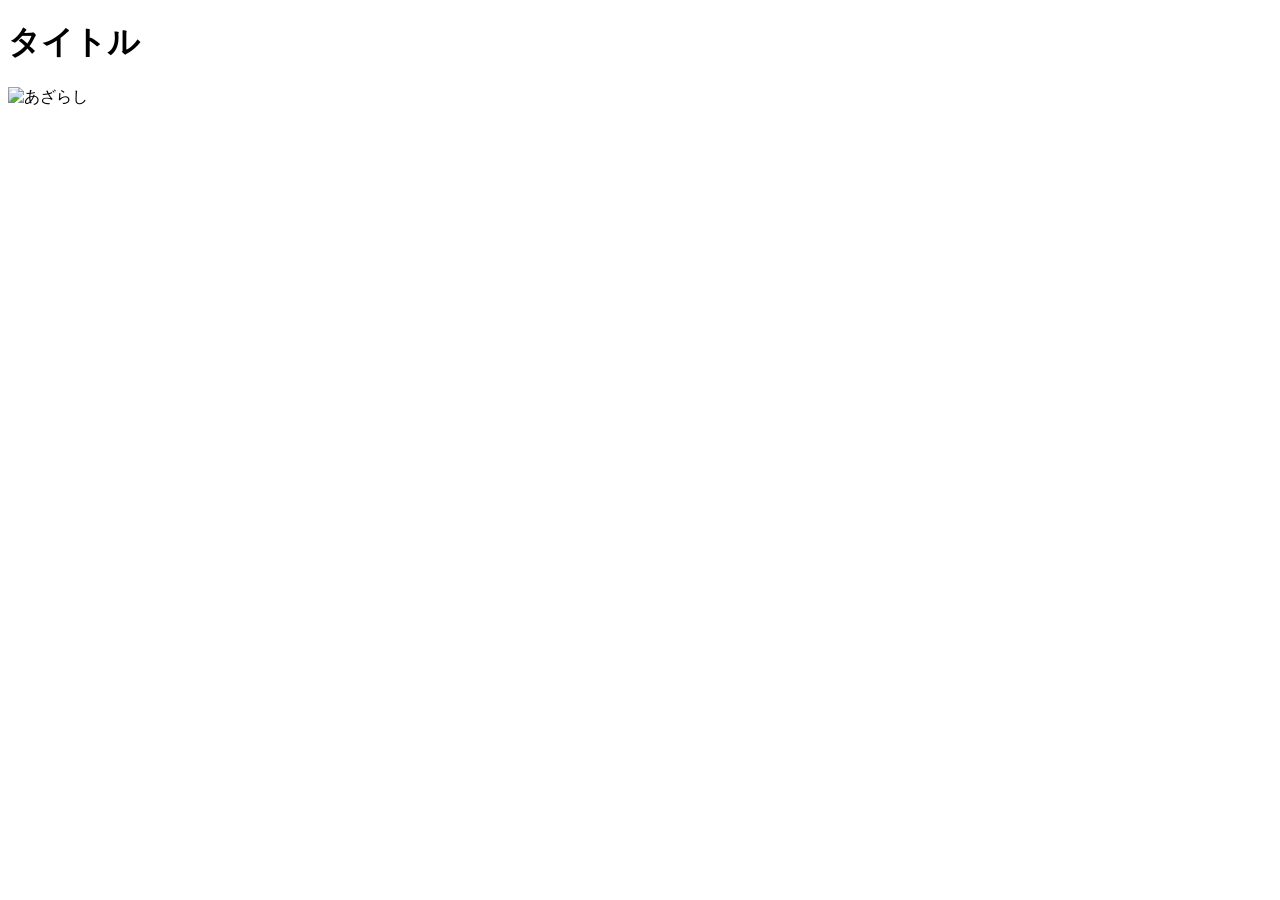
==== index.html @ 29871ab4 "Add files via upload" ====
<!-- ここに HTML のコードを書きましょう。index.html というファイルの名前は変更しないでください -->
<!DOCTYPE html>
<html lang="ja">

<head>
  <meta charset="UTF-8">
  <meta name="viewport" content="width=device-width, initial-scale=1.0">
  <link rel="stylesheet" href="style.css">
  <title>タイトル</title>
</head>

<body>
  <h1>タイトル</h1>
  <img src="./images/example.png" alt="あざらし">
  <script src="script.js"></script>
</body>

</html>
---- style.css ----
/* ここに CSS のコードを書きましょう */
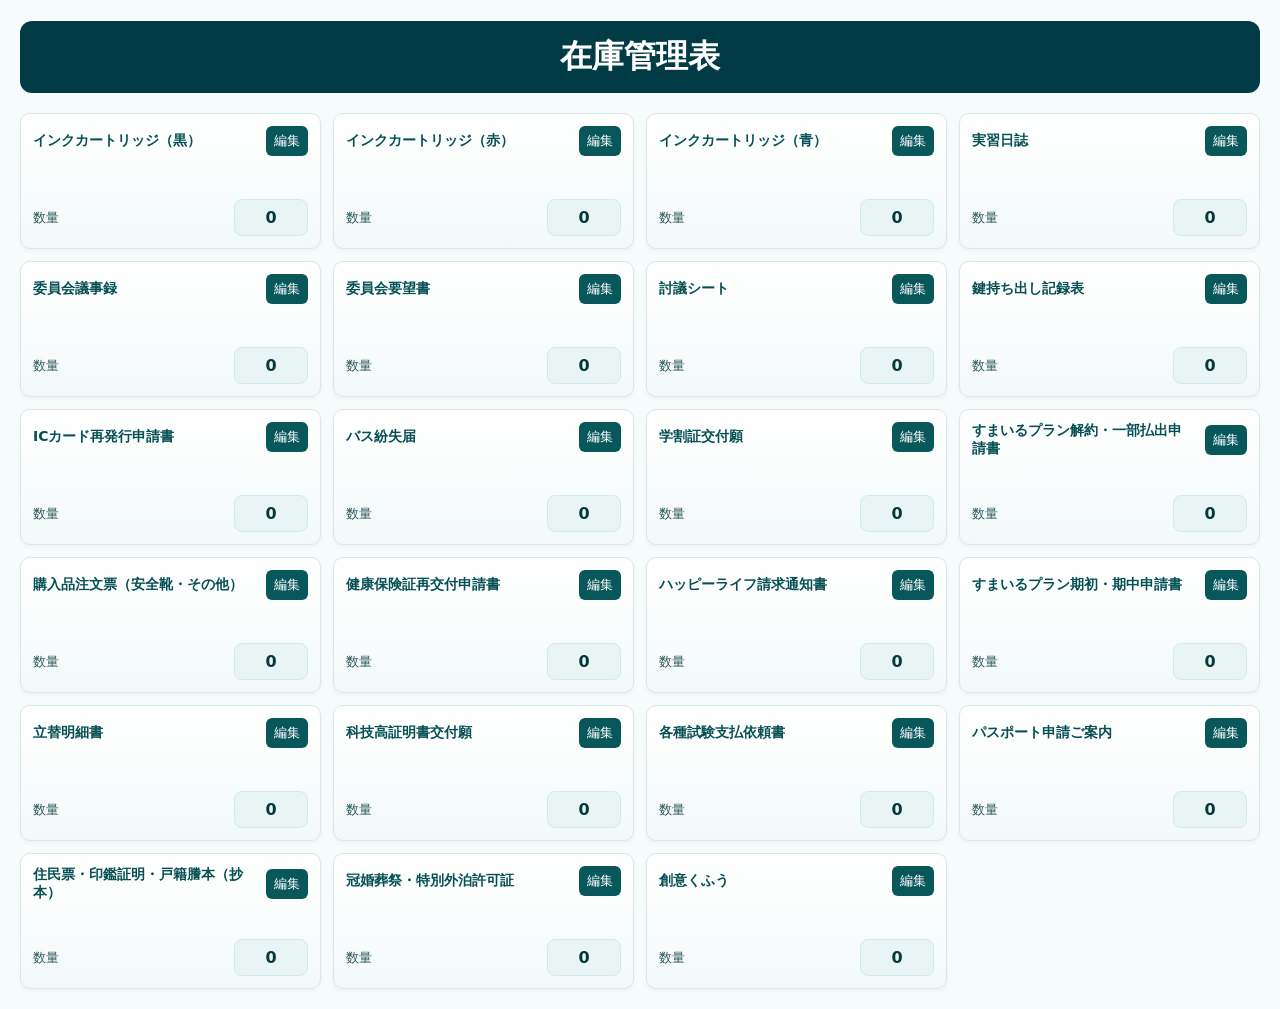
==== commit 91f6d55e: "Add files via upload" ====
--- a/index.html
+++ b/index.html
@@ -1,18 +1,410 @@
-<!-- ここに HTML のコードを書きましょう。index.html というファイルの名前は変更しないでください -->
-<!DOCTYPE html>
+
+<!doctype html>
 <html lang="ja">
+<head>
+<meta charset="UTF-8" />
+<meta name="viewport" content="width=device-width,initial-scale=1.0" />
+<title>在庫管理</title>
+<style>
+    /* ベース */
+    body{
+      font-family: system-ui, -apple-system, "Hiragino Kaku Gothic ProN", "Yu Gothic", Meiryo, sans-serif;
+      margin: 20px;
+      background: #f6fbfb;
+      color: #0b2a2f;
+    }
+    h1{
+      background-color: #003B46;
+      border-radius: 12px;
+      text-align: center;
+      color: white;
+      padding: 14px;
+      margin-bottom: 20px;
+    }
+    /* グリッド（カード一覧） */
+    .grid {
+      display: grid;
+      grid-template-columns: repeat(auto-fill, minmax(240px, 1fr));
+      gap: 12px;
+    }
+    /* カード */
+    .card {
+      background: linear-gradient(180deg,#ffffff,#f3f9f9);
+      border: 1px solid #d7e8e8;
+      border-radius: 10px;
+      padding: 12px;
+      box-shadow: 0 2px 4px rgba(0,0,0,0.04);
+      display: flex;
+      flex-direction: column;
+      justify-content: space-between;
+      min-height: 110px;
+    }
+    .card-header{
+      display:flex;
+      align-items:center;
+      justify-content:space-between;
+      gap:8px;
+    }
+    .item-name {
+      font-weight: 600;
+      font-size: 14px;
+      color: #054f52;
+      text-align: left;
+      flex:1;
+      margin-right:8px;
+    }
+    /* ボタン（品名を編集する） */
+    .open-popup {
+      background: #07575B;
+      color: white;
+      border: 0;
+      border-radius: 6px;
+      padding: 6px 8px;
+      cursor: pointer;
+      font-size: 13px;
+    }
+    .open-popup:active { transform: translateY(1px); }
+    /* 数量表示 */
+    .qty-box {
+      margin-top: 12px;
+      display:flex;
+      align-items:center;
+      justify-content:space-between;
+      gap:12px;
+    }
+    .qty-label {
+      font-size: 13px;
+      color: #2b595a;
+    }
+    .qty-value {
+      background: #e9f5f5;
+      border: 1px solid #cfecec;
+      padding: 8px 12px;
+      border-radius: 8px;
+      min-width:48px;
+      text-align:center;
+      font-weight:700;
+      color:#07383a;
+    }
+    /* ポップアップ */
+    #popup-wrapper{
+      display:none;
+      position:fixed;
+      inset:0;
+      background: rgba(0,0,0,0.4);
+      align-items: center;
+      justify-content: center;
+      z-index: 2000;
+    }
+    #popup-inside{
+      background: #fff;
+      padding: 18px;
+      border-radius: 10px;
+      min-width: 280px;
+      max-width: 95%;
+      box-shadow: 0 6px 20px rgba(0,0,0,0.2);
+      position: relative;
+    }
+    #popup-title{ margin:0 0 8px 0; font-size:18px; color:#052f30; }
+    #popup-inside p{ margin:0 0 10px 0; }
+    #close{
+      position:absolute;
+      right:8px;
+      top:8px;
+      border:0;
+      background:transparent;
+      font-size:20px;
+      cursor:pointer;
+    }
+    .counter{
+      display:flex;
+      gap:10px;
+      align-items:center;
+      justify-content:center;
+      margin-top:8px;
+    }
+    .counter button{
+      width:44px;
+      height:40px;
+      border-radius:8px;
+      border:1px solid #cfecec;
+      background:#f7ffff;
+      font-size:20px;
+      cursor:pointer;
+    }
+    #value{
+      min-width:56px;
+      text-align:center;
+      font-size:18px;
+      font-weight:700;
+    }
+    #confirm{
+      background:#07575B;
+      color:white;
+      border:0;
+      padding:8px 12px;
+      border-radius:8px;
+      cursor:pointer;
+    }
+    /* レスポンシブ微調整 */
+    @media (max-width:420px){
+      .grid { grid-template-columns: repeat(auto-fill, minmax(180px, 1fr)); }
+      .card { padding:10px; }
+    }
+</style>
+</head>
+<body>
+<h1>在庫管理表</h1>
+<div class="grid" id="items-grid">
+<!-- インク類 -->
+<div class="card">
+<div class="card-header">
+<div class="item-name">インクカートリッジ（黒）</div>
+<button class="open-popup" data-key="stock_ink_black" data-target="ink-b">編集</button>
+</div>
+<div class="qty-box">
+<div class="qty-label">数量</div>
+<div id="ink-b" class="qty-value">0</div>
+</div>
+</div>
+<div class="card">
+<div class="card-header">
+<div class="item-name">インクカートリッジ（赤）</div>
+<button class="open-popup" data-key="stock_ink_red" data-target="ink-r">編集</button>
+</div>
+<div class="qty-box">
+<div class="qty-label">数量</div>
+<div id="ink-r" class="qty-value">0</div>
+</div>
+</div>
+<div class="card">
+<div class="card-header">
+<div class="item-name">インクカートリッジ（青）</div>
+<button class="open-popup" data-key="stock_ink_blue" data-target="ink-bl">編集</button>
+</div>
+<div class="qty-box">
+<div class="qty-label">数量</div>
+<div id="ink-bl" class="qty-value">0</div>
+</div>
+</div>
+<!-- ユーザー指定の項目すべて追加 -->
+<div class="card">
+<div class="card-header">
+<div class="item-name">実習日誌</div>
+<button class="open-popup" data-key="stock_doc_jisshu" data-target="d-jisshu">編集</button>
+</div>
+<div class="qty-box">
+<div class="qty-label">数量</div>
+<div id="d-jisshu" class="qty-value">0</div>
+</div>
+</div>
+<div class="card">
+<div class="card-header">
+<div class="item-name">委員会議事録</div>
+<button class="open-popup" data-key="stock_doc_iinkai_gijiroku" data-target="d-gijiroku">編集</button>
+</div>
+<div class="qty-box">
+<div class="qty-label">数量</div>
+<div id="d-gijiroku" class="qty-value">0</div>
+</div>
+</div>
+<div class="card">
+<div class="card-header">
+<div class="item-name">委員会要望書</div>
+<button class="open-popup" data-key="stock_doc_iinkai_youbou" data-target="d-youbou">編集</button>
+</div>
+<div class="qty-box">
+<div class="qty-label">数量</div>
+<div id="d-youbou" class="qty-value">0</div>
+</div>
+</div>
+<div class="card">
+<div class="card-header">
+<div class="item-name">討議シート</div>
+<button class="open-popup" data-key="stock_doc_tougi" data-target="d-tougi">編集</button>
+</div>
+<div class="qty-box">
+<div class="qty-label">数量</div>
+<div id="d-tougi" class="qty-value">0</div>
+</div>
+</div>
+<div class="card">
+<div class="card-header">
+<div class="item-name">鍵持ち出し記録表</div>
+<button class="open-popup" data-key="stock_doc_key_log" data-target="d-keylog">編集</button>
+</div>
+<div class="qty-box">
+<div class="qty-label">数量</div>
+<div id="d-keylog" class="qty-value">0</div>
+</div>
+</div>
+<div class="card">
+<div class="card-header">
+<div class="item-name">ICカード再発行申請書</div>
+<button class="open-popup" data-key="stock_doc_ic_reissue" data-target="d-ic">編集</button>
+</div>
+<div class="qty-box">
+<div class="qty-label">数量</div>
+<div id="d-ic" class="qty-value">0</div>
+</div>
+</div>
+<div class="card">
+<div class="card-header">
+<div class="item-name">バス紛失届</div>
+<button class="open-popup" data-key="stock_doc_bus_lost" data-target="d-bus">編集</button>
+</div>
+<div class="qty-box">
+<div class="qty-label">数量</div>
+<div id="d-bus" class="qty-value">0</div>
+</div>
+</div>
+<div class="card">
+<div class="card-header">
+<div class="item-name">学割証交付願</div>
+<button class="open-popup" data-key="stock_doc_student_discount" data-target="d-stud">編集</button>
+</div>
+<div class="qty-box">
+<div class="qty-label">数量</div>
+<div id="d-stud" class="qty-value">0</div>
+</div>
+</div>
+<div class="card">
+<div class="card-header">
+<div class="item-name">すまいるプラン解約・一部払出申請書</div>
+<button class="open-popup" data-key="stock_doc_smile_cancel" data-target="d-smile-cancel">編集</button>
+</div>
+<div class="qty-box">
+<div class="qty-label">数量</div>
+<div id="d-smile-cancel" class="qty-value">0</div>
+</div>
+</div>
+<div class="card">
+<div class="card-header">
+<div class="item-name">購入品注文票（安全靴・その他）</div>
+<button class="open-popup" data-key="stock_doc_purchase_order" data-target="d-purchase">編集</button>
+</div>
+<div class="qty-box">
+<div class="qty-label">数量</div>
+<div id="d-purchase" class="qty-value">0</div>
+</div>
+</div>
+<div class="card">
+<div class="card-header">
+<div class="item-name">健康保険証再交付申請書</div>
+<button class="open-popup" data-key="stock_doc_health_reissue" data-target="d-health">編集</button>
+</div>
+<div class="qty-box">
+<div class="qty-label">数量</div>
+<div id="d-health" class="qty-value">0</div>
+</div>
+</div>
+<div class="card">
+<div class="card-header">
+<div class="item-name">ハッピーライフ請求通知書</div>
+<button class="open-popup" data-key="stock_doc_happylife" data-target="d-happy">編集</button>
+</div>
+<div class="qty-box">
+<div class="qty-label">数量</div>
+<div id="d-happy" class="qty-value">0</div>
+</div>
+</div>
+<div class="card">
+<div class="card-header">
+<div class="item-name">すまいるプラン期初・期中申請書</div>
+<button class="open-popup" data-key="stock_doc_smile_period" data-target="d-smile-period">編集</button>
+</div>
+<div class="qty-box">
+<div class="qty-label">数量</div>
+<div id="d-smile-period" class="qty-value">0</div>
+</div>
+</div>
+<div class="card">
+<div class="card-header">
+<div class="item-name">立替明細書</div>
+<button class="open-popup" data-key="stock_doc_tatekae" data-target="d-tatekae">編集</button>
+</div>
+<div class="qty-box">
+<div class="qty-label">数量</div>
+<div id="d-tatekae" class="qty-value">0</div>
+</div>
+</div>
+<div class="card">
+<div class="card-header">
+<div class="item-name">科技高証明書交付願</div>
+<button class="open-popup" data-key="stock_doc_tech_cert" data-target="d-techcert">編集</button>
+</div>
+<div class="qty-box">
+<div class="qty-label">数量</div>
+<div id="d-techcert" class="qty-value">0</div>
+</div>
+</div>
+<div class="card">
+<div class="card-header">
+<div class="item-name">各種試験支払依頼書</div>
+<button class="open-popup" data-key="stock_doc_exam_payment" data-target="d-exam">編集</button>
+</div>
+<div class="qty-box">
+<div class="qty-label">数量</div>
+<div id="d-exam" class="qty-value">0</div>
+</div>
+</div>
+<div class="card">
+<div class="card-header">
+<div class="item-name">パスポート申請ご案内</div>
+<button class="open-popup" data-key="stock_doc_passport" data-target="d-passport">編集</button>
+</div>
+<div class="qty-box">
+<div class="qty-label">数量</div>
+<div id="d-passport" class="qty-value">0</div>
+</div>
+</div>
+<div class="card">
+<div class="card-header">
+<div class="item-name">住民票・印鑑証明・戸籍謄本（抄本）</div>
+<button class="open-popup" data-key="stock_doc_certs" data-target="d-certs">編集</button>
+</div>
+<div class="qty-box">
+<div class="qty-label">数量</div>
+<div id="d-certs" class="qty-value">0</div>
+</div>
+</div>
+<div class="card">
+<div class="card-header">
+<div class="item-name">冠婚葬祭・特別外泊許可証</div>
+<button class="open-popup" data-key="stock_doc_special_leave" data-target="d-specialleave">編集</button>
+</div>
+<div class="qty-box">
+<div class="qty-label">数量</div>
+<div id="d-specialleave" class="qty-value">0</div>
+</div>
+</div>
+<div class="card">
+<div class="card-header">
+<div class="item-name">創意くふう</div>
+<button class="open-popup" data-key="stock_doc_creative" data-target="d-creative">編集</button>
+</div>
+<div class="qty-box">
+<div class="qty-label">数量</div>
+<div id="d-creative" class="qty-value">0</div>
+</div>
+</div>
+</div>
+<!-- 共通ポップアップ -->
+<div id="popup-wrapper" role="dialog" aria-modal="true" style="display:none;">
+<div id="popup-inside">
+<button id="close" aria-label="閉じる">×</button>
+<h2 id="popup-title">編集</h2>
+<p>数量を調整してください</p>
+<div class="counter">
+<button id="dec-btn" aria-label="減らす">ー</button>
+<div id="value">0</div>
+<button id="inc-btn" aria-label="増やす">＋</button>
+</div>
+<div style="display:flex; justify-content:flex-end; margin-top:12px;">
+<button id="confirm">決定</button>
+</div>
+</div>
+</div>
 
-<head>
-  <meta charset="UTF-8">
-  <meta name="viewport" content="width=device-width, initial-scale=1.0">
-  <link rel="stylesheet" href="style.css">
-  <title>タイトル</title>
-</head>
-
-<body>
-  <h1>タイトル</h1>
-  <img src="./images/example.png" alt="あざらし">
-  <script src="script.js"></script>
 </body>
-
 </html>
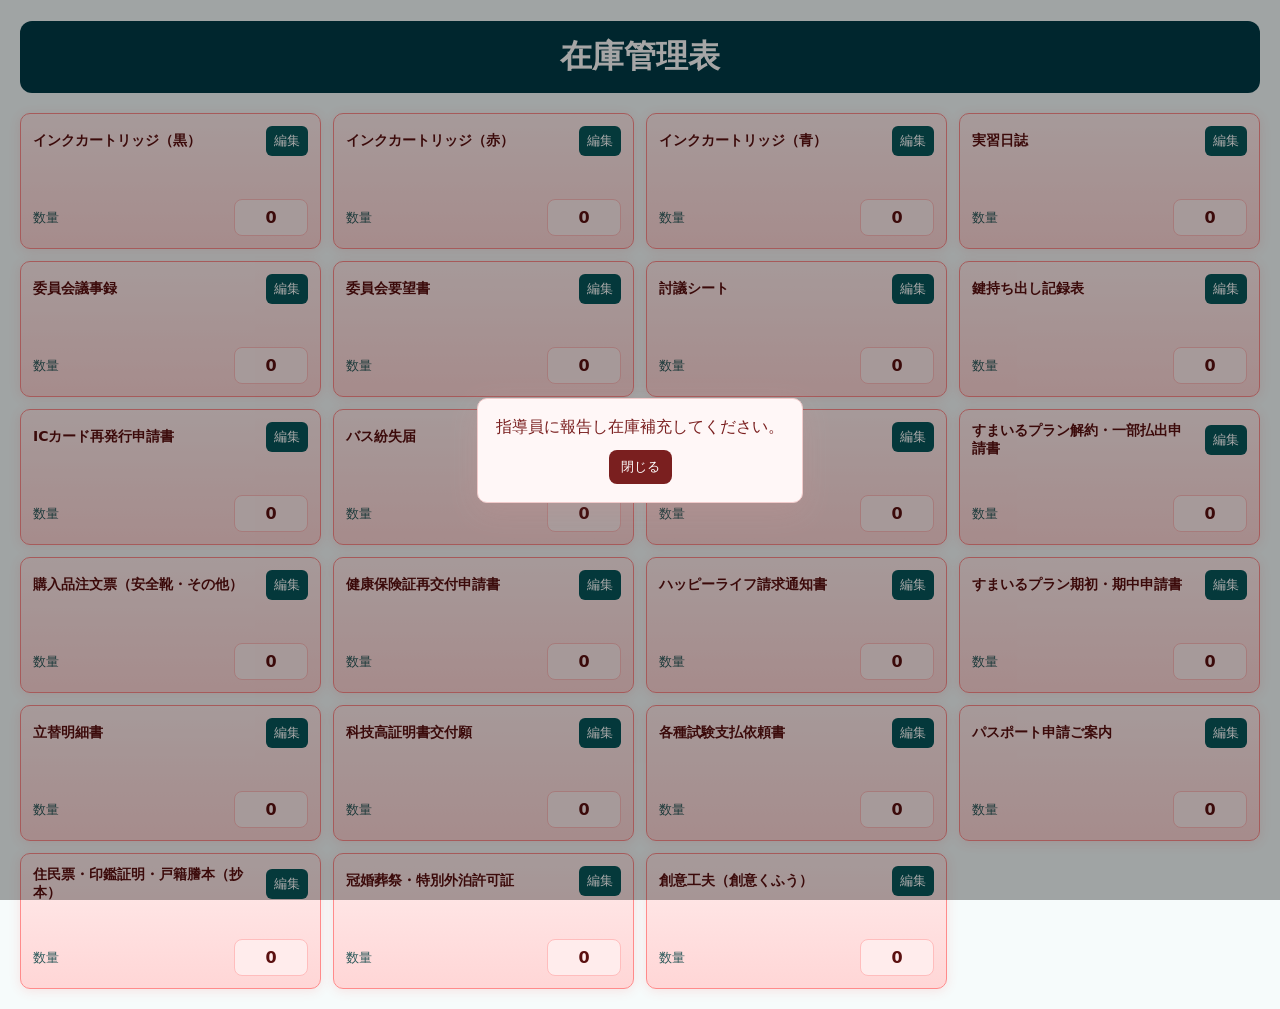
==== commit 59912619: "Rename index 2.html to index.html" ====
--- a/index.html
+++ b/index.html
@@ -4,7 +4,7 @@
 <head>
 <meta charset="UTF-8" />
 <meta name="viewport" content="width=device-width,initial-scale=1.0" />
-<title>在庫管理</title>
+<title>在庫管理🐶🐵🦆🐦‍⬛🦉</title>
 <style>
     /* ベース */
     body{
@@ -38,6 +38,7 @@
       flex-direction: column;
       justify-content: space-between;
       min-height: 110px;
+      transition: background-color 0.25s ease, border-color 0.25s ease, box-shadow 0.25s ease;
     }
     .card-header{
       display:flex;
@@ -86,7 +87,15 @@
       font-weight:700;
       color:#07383a;
     }
-    /* ポップアップ */
+    /* 在庫が閾値未満のときのスタイル（より濃い赤） */
+    .card.low-stock {
+      background: linear-gradient(180deg,#ffecec,#ffd6d6); /* 濃めの赤 */
+      border-color: #ff8b8b;
+      box-shadow: 0 2px 12px rgba(255,80,80,0.14);
+    }
+    .card.low-stock .item-name { color: #5b1010; }
+    .card.low-stock .qty-value { background:#ffecec; border-color:#ffbdbd; color:#5b1010; }
+    /* ポップアップ（編集） */
     #popup-wrapper{
       display:none;
       position:fixed;
@@ -131,7 +140,9 @@
       background:#f7ffff;
       font-size:20px;
       cursor:pointer;
-    }
+      user-select:none;
+    }
+    .counter button:active { transform: translateY(1px); }
     #value{
       min-width:56px;
       text-align:center;
@@ -146,6 +157,35 @@
       border-radius:8px;
       cursor:pointer;
     }
+    /* 警告用ポップアップ（低在庫の通知） */
+    #alert-wrapper{
+      display:none;
+      position:fixed;
+      inset:0;
+      background: rgba(0,0,0,0.35);
+      align-items:center;
+      justify-content:center;
+      z-index:3000;
+    }
+    #alert-box{
+      background:#fff7f7;
+      border:1px solid #f1caca;
+      color:#7a1f1f;
+      padding:18px;
+      border-radius:10px;
+      max-width:400px;
+      box-shadow:0 8px 30px rgba(250,150,150,0.12);
+      text-align:center;
+    }
+    #alert-box p{ margin:0 0 12px 0; font-size:16px; }
+    #alert-close{
+      background:#7a1f1f;
+      color:white;
+      border:0;
+      padding:8px 12px;
+      border-radius:8px;
+      cursor:pointer;
+    }
     /* レスポンシブ微調整 */
     @media (max-width:420px){
       .grid { grid-template-columns: repeat(auto-fill, minmax(180px, 1fr)); }
@@ -187,7 +227,7 @@
 <div id="ink-bl" class="qty-value">0</div>
 </div>
 </div>
-<!-- ユーザー指定の項目すべて追加 -->
+<!-- 以下、その他の項目 -->
 <div class="card">
 <div class="card-header">
 <div class="item-name">実習日誌</div>
@@ -198,6 +238,7 @@
 <div id="d-jisshu" class="qty-value">0</div>
 </div>
 </div>
+<!-- （省略せずに他のカードもあなたのまま残しています） -->
 <div class="card">
 <div class="card-header">
 <div class="item-name">委員会議事録</div>
@@ -380,7 +421,7 @@
 </div>
 <div class="card">
 <div class="card-header">
-<div class="item-name">創意くふう</div>
+<div class="item-name">創意工夫（創意くふう）</div>
 <button class="open-popup" data-key="stock_doc_creative" data-target="d-creative">編集</button>
 </div>
 <div class="qty-box">
@@ -389,15 +430,15 @@
 </div>
 </div>
 </div>
-<!-- 共通ポップアップ -->
+<!-- 共通ポップアップ（編集） -->
 <div id="popup-wrapper" role="dialog" aria-modal="true" style="display:none;">
 <div id="popup-inside">
 <button id="close" aria-label="閉じる">×</button>
 <h2 id="popup-title">編集</h2>
 <p>数量を調整してください</p>
-<div class="counter">
+<div class="counter" role="group" aria-label="数量操作">
 <button id="dec-btn" aria-label="減らす">ー</button>
-<div id="value">0</div>
+<div id="value" aria-live="polite">0</div>
 <button id="inc-btn" aria-label="増やす">＋</button>
 </div>
 <div style="display:flex; justify-content:flex-end; margin-top:12px;">
@@ -405,6 +446,225 @@
 </div>
 </div>
 </div>
-
+<!-- 警告ポップアップ（低在庫の通知） -->
+<div id="alert-wrapper" aria-live="polite" role="alert" style="display:none;">
+<div id="alert-box">
+<p id="alert-message">指導員に報告し在庫補充してください。</p>
+<div style="display:flex; gap:8px; justify-content:center; margin-top:8px;">
+<button id="alert-close">閉じる</button>
+</div>
+</div>
+</div>
+<script>
+    // 閾値（この値未満なら低在庫扱い）
+    const LOW_STOCK_THRESHOLD = 6;
+    // 長押しの設定
+    const HOLD_INITIAL_DELAY = 400; // 長押し開始までの遅延(ms)
+    const HOLD_REPEAT_INTERVAL = 80; // 長押し時の繰り返し間隔(ms)
+    // 共通要素取得（存在チェックも行う）
+    const popupWrapper = document.getElementById('popup-wrapper');
+    const closeBtn = document.getElementById('close');
+    const confirmBtn = document.getElementById('confirm');
+    const incBtn = document.getElementById('inc-btn');
+    const decBtn = document.getElementById('dec-btn');
+    const valueEl = document.getElementById('value');
+    const popupTitle = document.getElementById('popup-title');
+    const alertWrapper = document.getElementById('alert-wrapper');
+    const alertMessage = document.getElementById('alert-message');
+    const alertClose = document.getElementById('alert-close');
+    // 現在操作中のコンテキスト
+    let current = {
+      key: null,
+      targetEl: null,
+      count: 0,
+      staging: 0
+    };
+    // 低在庫通知の表示管理
+    let alertVisible = false;
+    // 長押し用タイマー管理
+    let holdTimeoutId = null;
+    let holdIntervalId = null;
+    // localStorage ユーティリティ
+    function loadCount(key, fallback = 0) {
+      try {
+        const raw = localStorage.getItem(key);
+        if (raw !== null) {
+          const n = Number(raw);
+          return Number.isFinite(n) ? n : fallback;
+        }
+      } catch (e) {
+        // private mode 等で失敗する可能性
+      }
+      return fallback;
+    }
+    function saveCount(key, n) {
+      try {
+        localStorage.setItem(key, String(n));
+      } catch (e) { /* ignore */ }
+    }
+    // 低在庫アラート表示
+    function showLowStockAlert(message) {
+      if (alertVisible) return;
+      alertVisible = true;
+      if (alertMessage) alertMessage.textContent = message || '指導員に報告し在庫補充してください。';
+      if (alertWrapper) alertWrapper.style.display = 'flex';
+    }
+    function hideLowStockAlert() {
+      if (alertWrapper) alertWrapper.style.display = 'none';
+      alertVisible = false;
+    }
+    // ターゲット表示更新（カードの low-stock クラス切替）
+    function updateTargetDisplay(targetEl, n) {
+      if (!targetEl) return;
+      targetEl.textContent = String(n);
+      const card = typeof targetEl.closest === 'function' ? targetEl.closest('.card') : null;
+      if (card) {
+        if (n < LOW_STOCK_THRESHOLD) {
+          card.classList.add('low-stock');
+          showLowStockAlert('指導員に報告し在庫補充してください。');
+        } else {
+          card.classList.remove('low-stock');
+        }
+      }
+    }
+    // ポップアップを開く（編集ボタンクリック時）
+    function openPopupFor(button) {
+      if (!button) return;
+      const key = button.dataset.key;
+      const targetId = button.dataset.target;
+      const targetEl = targetId ? document.getElementById(targetId) : null;
+      current.key = key || null;
+      current.targetEl = targetEl;
+      const fallback = targetEl ? Number(targetEl.textContent) || 0 : 0;
+      current.count = loadCount(current.key || '', fallback);
+      current.staging = current.count;
+      if (popupTitle) popupTitle.textContent = (button.closest?.('.card')?.querySelector('.item-name')?.textContent) || button.textContent || '編集';
+      if (valueEl) valueEl.textContent = String(current.staging);
+      if (popupWrapper) popupWrapper.style.display = 'flex';
+      if (incBtn) incBtn.focus();
+    }
+    // ポップアップ表示更新
+    function updatePopupDisplay() {
+      if (valueEl) valueEl.textContent = String(current.staging);
+    }
+    function increase() {
+      current.staging++;
+      updatePopupDisplay();
+    }
+    function decrease() {
+      if (current.staging > 0) {
+        current.staging--;
+        updatePopupDisplay();
+      }
+    }
+    // 長押し開始（actionFn を最初に1回実行し遅延後繰り返す）
+    function startHold(actionFn) {
+      if (holdTimeoutId || holdIntervalId) return;
+      actionFn();
+      holdTimeoutId = setTimeout(() => {
+        holdIntervalId = setInterval(() => {
+          actionFn();
+        }, HOLD_REPEAT_INTERVAL);
+      }, HOLD_INITIAL_DELAY);
+    }
+    function stopHold() {
+      if (holdTimeoutId) {
+        clearTimeout(holdTimeoutId);
+        holdTimeoutId = null;
+      }
+      if (holdIntervalId) {
+        clearInterval(holdIntervalId);
+        holdIntervalId = null;
+      }
+    }
+    // 編集ボタンにイベント登録
+    document.querySelectorAll('.open-popup').forEach(btn => {
+      btn.addEventListener('click', () => openPopupFor(btn));
+    });
+    // ポップアップ外クリックで閉じる（キャンセル）
+    if (popupWrapper) {
+      popupWrapper.addEventListener('click', e => {
+        if (e.target === popupWrapper) {
+          popupWrapper.style.display = 'none';
+        }
+      });
+    }
+    if (closeBtn) {
+      closeBtn.addEventListener('click', () => {
+        if (popupWrapper) popupWrapper.style.display = 'none';
+      });
+    }
+    if (confirmBtn) {
+      confirmBtn.addEventListener('click', (e) => {
+        e.preventDefault();
+        if (!current.key) {
+          if (popupWrapper) popupWrapper.style.display = 'none';
+          return;
+        }
+        current.count = current.staging;
+        saveCount(current.key, current.count);
+        updateTargetDisplay(current.targetEl, current.count);
+        if (popupWrapper) popupWrapper.style.display = 'none';
+        current.key = null;
+        current.targetEl = null;
+      });
+    }
+    // pointer イベントで増減を一元管理（クリックと長押しの重複回避）
+    if (incBtn) {
+      incBtn.addEventListener('pointerdown', (e) => {
+        if (e.pointerType === 'mouse' && e.button !== 0) return;
+        e.preventDefault();
+        startHold(increase);
+      });
+      ['pointerup','pointercancel','pointerleave'].forEach(name => {
+        incBtn.addEventListener(name, stopHold);
+      });
+    }
+    if (decBtn) {
+      decBtn.addEventListener('pointerdown', (e) => {
+        if (e.pointerType === 'mouse' && e.button !== 0) return;
+        e.preventDefault();
+        startHold(decrease);
+      });
+      ['pointerup','pointercancel','pointerleave'].forEach(name => {
+        decBtn.addEventListener(name, stopHold);
+      });
+    }
+    if (alertClose) {
+      alertClose.addEventListener('click', hideLowStockAlert);
+    }
+    // ページ読み込み時に localStorage を反映し、low-stock を適用
+    document.addEventListener('DOMContentLoaded', () => {
+      document.querySelectorAll('.open-popup').forEach(btn => {
+        const key = btn.dataset.key;
+        const targetId = btn.dataset.target;
+        const targetEl = targetId ? document.getElementById(targetId) : null;
+        if (!key || !targetEl) return;
+        const n = loadCount(key, Number(targetEl.textContent) || 0);
+        updateTargetDisplay(targetEl, n);
+      });
+    });
+    // 他タブでの変更を検知して反映
+    window.addEventListener('storage', (event) => {
+      if (!event.key) return;
+      if (!event.key.startsWith('stock_')) return;
+      const newVal = event.newValue !== null ? Number(event.newValue) : 0;
+      const parsed = Number.isFinite(newVal) ? newVal : 0;
+      // 更新対象を探して表示を更新
+      document.querySelectorAll('.open-popup').forEach(btn => {
+        if (btn.dataset.key === event.key) {
+          const targetId = btn.dataset.target;
+          const targetEl = targetId ? document.getElementById(targetId) : null;
+          if (targetEl) updateTargetDisplay(targetEl, parsed);
+        }
+      });
+      // 編集中のアイテムと一致すればポップアップ内も更新
+      if (current.key === event.key) {
+        current.count = parsed;
+        current.staging = parsed;
+        updatePopupDisplay();
+      }
+    });
+</script>
 </body>
-</html>+</html>
